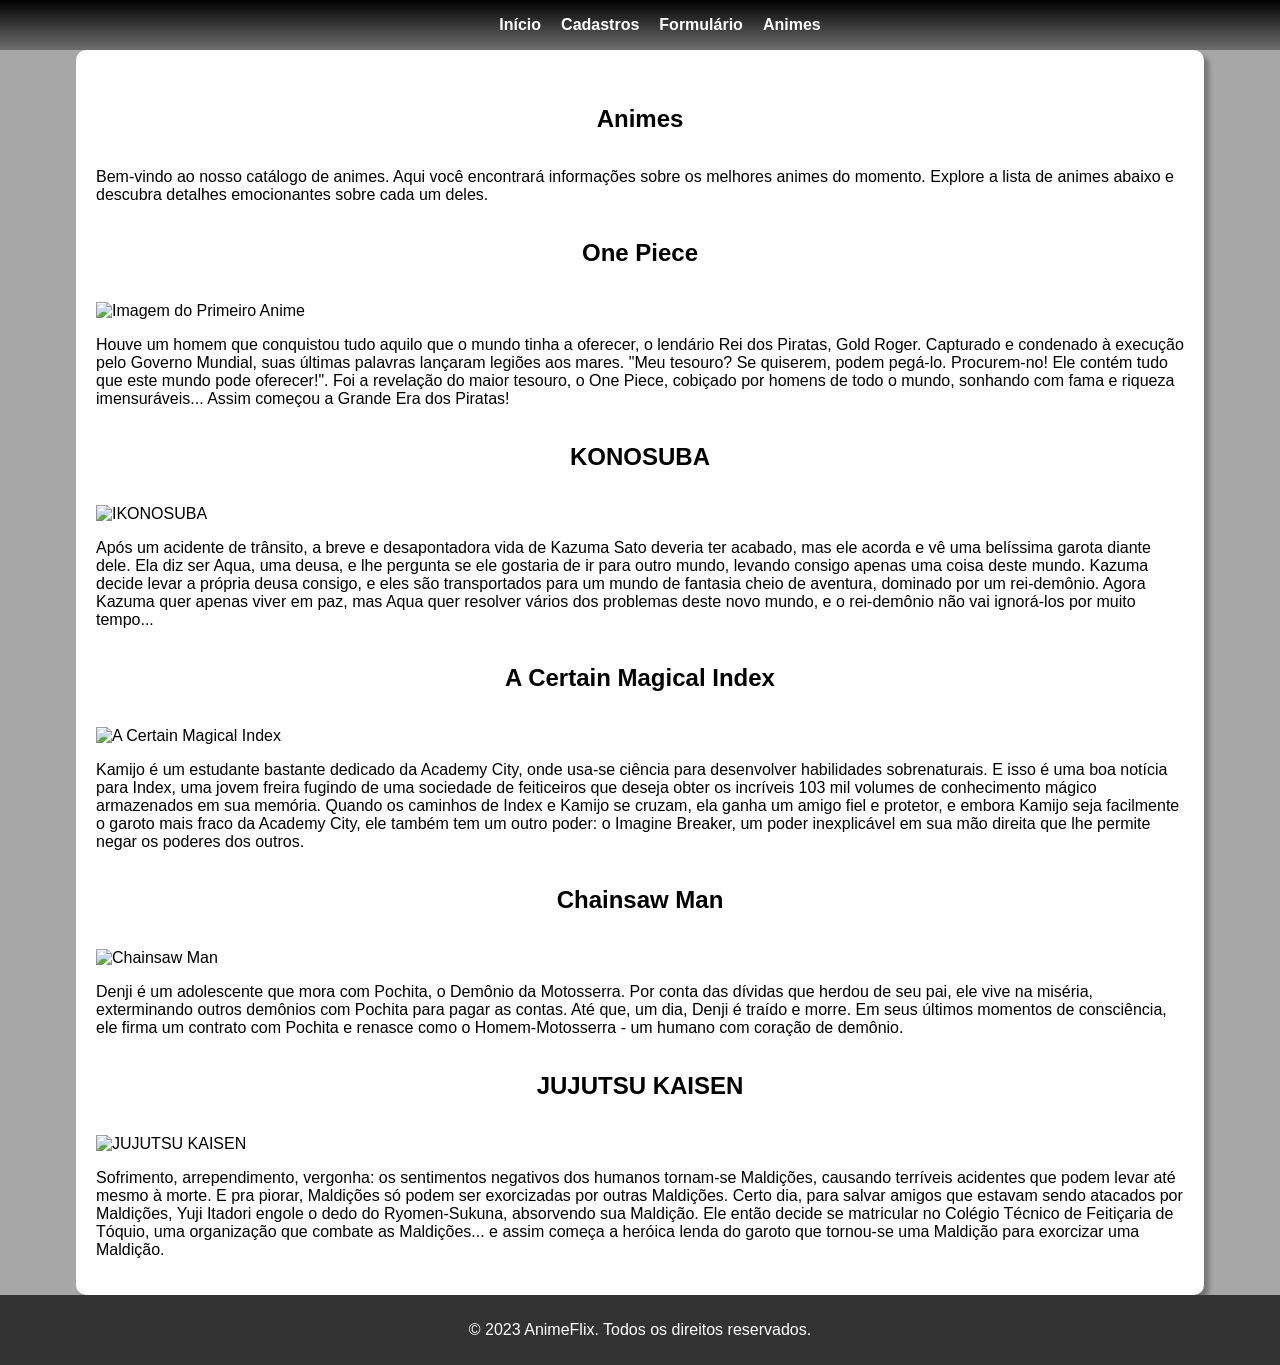
==== animes.html @ ebe2da1a "change: alterando estrutura das pastas change: alterando estrutura das pastas" ====
<!DOCTYPE html>
<html lang="pt-br">
<head>
    <meta charset="UTF-8">
    <meta name="viewport" content="width=device-width, initial-scale=1.0">
    <link rel="stylesheet" href="../style.css">
    <link rel="stylesheet" href="animes.css">
    <title>Animes</title>
</head>
<body>
<header>
    <nav>
        <ul>
            <a href="../index.html"><li>Início</li></a>
            <a href="../cadastro.html"><li>Cadastros</li></a>
            <a href="../form.html"><li>Formulário</li></a>
            <a href="./animes.html"><li>Animes</li></a>
        </ul>
    </nav>
</header>
<main>
    <section id="container">
        <h1>Animes</h1>
        <div class="anime-welcome">
            <p>Bem-vindo ao nosso catálogo de animes. Aqui você encontrará informações sobre os melhores animes do momento. Explore a lista de animes abaixo e descubra detalhes emocionantes sobre cada um deles.</p>
        </div>
        <article class="anime">
            <h2>One Piece</h2>
            <div class="anime-content">
                <img src="./img/onepiece.jpe" alt="Imagem do Primeiro Anime" class="anime-image">
                <p>Houve um homem que conquistou tudo aquilo que o mundo tinha a oferecer, o lendário Rei dos Piratas, Gold Roger. Capturado e condenado à execução pelo Governo Mundial, suas últimas palavras lançaram legiões aos mares. "Meu tesouro? Se quiserem, podem pegá-lo. Procurem-no! Ele contém tudo que este mundo pode oferecer!".

                    Foi a revelação do maior tesouro, o One Piece, cobiçado por homens de todo o mundo, sonhando com fama e riqueza imensuráveis... Assim começou a Grande Era dos Piratas!</p>
            </div>
        </article>
        <article class="anime">
            <h2>KONOSUBA</h2>
            <div class="anime-content">
                <img src="./img/konosuba.jpe" alt="IKONOSUBA" class="anime-image">
                <p>Após um acidente de trânsito, a breve e desapontadora vida de Kazuma Sato deveria ter acabado, mas ele acorda e vê uma belíssima garota diante dele. Ela diz ser Aqua, uma deusa, e lhe pergunta se ele gostaria de ir para outro mundo, levando consigo apenas uma coisa deste mundo. Kazuma decide levar a própria deusa consigo, e eles são transportados para um mundo de fantasia cheio de aventura, dominado por um rei-demônio. Agora Kazuma quer apenas viver em paz, mas Aqua quer resolver vários dos problemas deste novo mundo, e o rei-demônio não vai ignorá-los por muito tempo...</p>
            </div>
        </article>
        <article class="anime">
            <h2>A Certain Magical Index</h2>
            <div class="anime-content">
                <img src="./img/indexAnime.jpe" alt="A Certain Magical Index" class="anime-image">
                <p>Kamijo é um estudante bastante dedicado da Academy City, onde usa-se ciência para desenvolver habilidades sobrenaturais. E isso é uma boa notícia para Index, uma jovem freira fugindo de uma sociedade de feiticeiros que deseja obter os incríveis 103 mil volumes de conhecimento mágico armazenados em sua memória. Quando os caminhos de Index e Kamijo se cruzam, ela ganha um amigo fiel e protetor, e embora Kamijo seja facilmente o garoto mais fraco da Academy City, ele também tem um outro poder: o Imagine Breaker, um poder inexplicável em sua mão direita que lhe permite negar os poderes dos outros.</p>
            </div>
        </article>
        <article class="anime">
            <h2>Chainsaw Man</h2>
            <div class="anime-content">
                <img src="./img/semSalMen.jpe" alt="Chainsaw Man" class="anime-image">
                <p>Denji é um adolescente que mora com Pochita, o Demônio da Motosserra. Por conta das dívidas que herdou de seu pai, ele vive na miséria, exterminando outros demônios com Pochita para pagar as contas. Até que, um dia, Denji é traído e morre. Em seus últimos momentos de consciência, ele firma um contrato com Pochita e renasce como o Homem-Motosserra - um humano com coração de demônio.</p>
            </div>
        </article>
        <article class="anime">
            <h2>JUJUTSU KAISEN</h2>
            <div class="anime-content">
                <img src="./img/jujutsu.jpe" alt="JUJUTSU KAISEN" class="anime-image">
                <p>Sofrimento, arrependimento, vergonha: os sentimentos negativos dos humanos tornam-se Maldições, causando terríveis acidentes que podem levar até mesmo à morte. E pra piorar, Maldições só podem ser exorcizadas por outras Maldições. Certo dia, para salvar amigos que estavam sendo atacados por Maldições, Yuji Itadori engole o dedo do Ryomen-Sukuna, absorvendo sua Maldição. Ele então decide se matricular no Colégio Técnico de Feitiçaria de Tóquio, uma organização que combate as Maldições... e assim começa a heróica lenda do garoto que tornou-se uma Maldição para exorcizar uma Maldição.</p>
            </div>
        </article>
    </section>
</main>
<footer>
    <p>&copy; 2023 AnimeFlix. Todos os direitos reservados.</p>
</footer>
</body>
</html>
---- style.css ----
html, body {
    height: 100%;
    margin: 0;
    padding: 0;
}

body {
    font-family: Arial, sans-serif;
    background-color: #a7a7a7;
}
body {
    display: flex;
    flex-direction: column;
}

  main {
    flex: 1;
}

#container{
    background-color: white;
    width: 85%;
    margin: auto;
    padding: 20px;
    border-radius: 10px;
    box-shadow: 5px 5px 5px rgba(0, 0, 0, 0.3);
}
ul{
    justify-content: center;
    display: flex;
    align-items: center;
    margin: 0px;
    height: 50px;
    font-weight: bold;
    background-image: linear-gradient(to bottom, #000000,#6e6e6e);
}
li{
    display: inline-block;
    color: rgb(253, 253, 253);
    padding: 10px 10px;
    align-items: center;
}
li:hover{
    background-image: linear-gradient(to top, #6e6e6e,#000000);
    box-shadow: 1px 1px 3px rgba(0, 0, 0, 1);
    text-shadow: 1px 1px 3px rgba(0, 0, 0, 1);
}
h1,h2{
    justify-content: center;
    display: flex;
    padding: 15px;
}


  

  

  
  footer {
    background-color: #333;
    color: #fff;
    text-align: center;
    padding: 10px 0;
  }
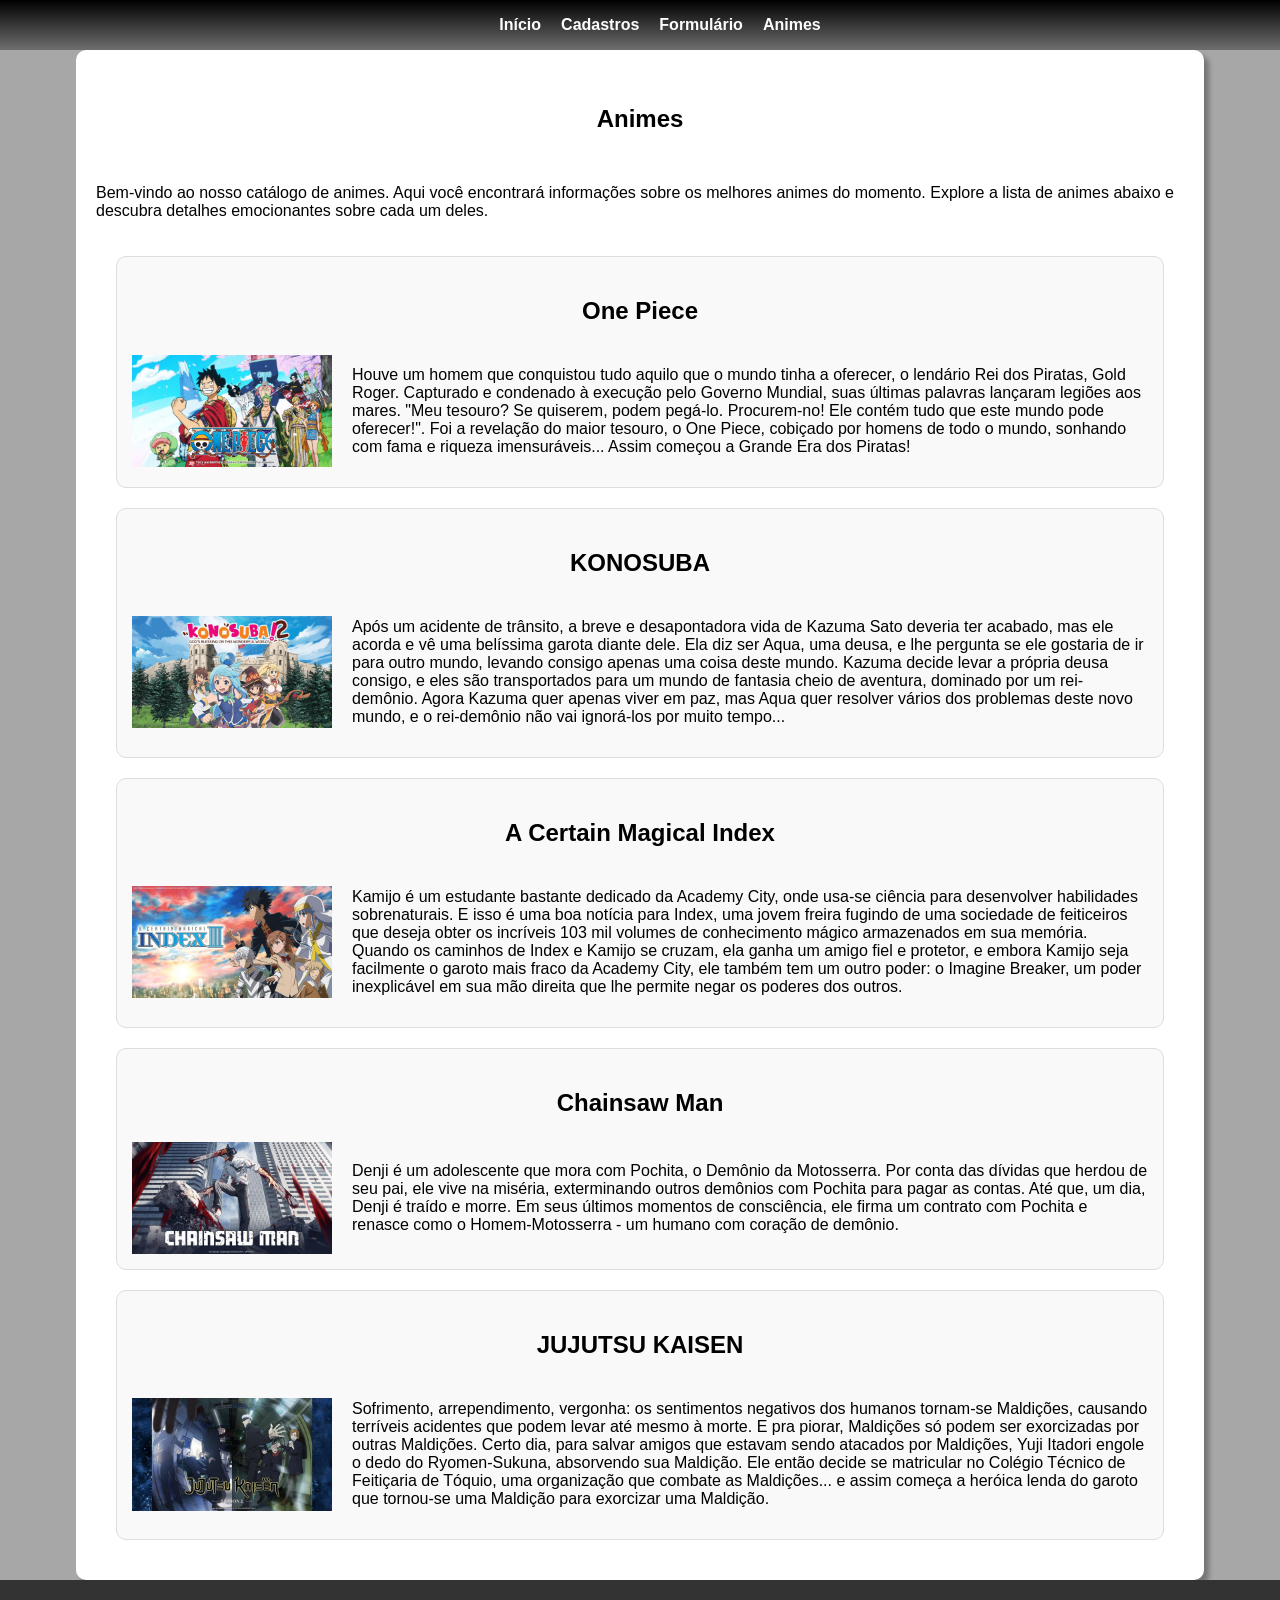
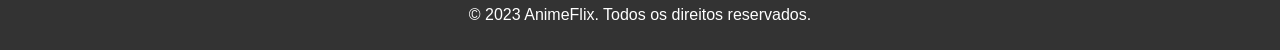
==== commit 034add13: "change: ajustando referencias css src change: ajustando referencias css src" ====
--- a/animes.html
+++ b/animes.html
@@ -3,17 +3,17 @@
 <head>
     <meta charset="UTF-8">
     <meta name="viewport" content="width=device-width, initial-scale=1.0">
-    <link rel="stylesheet" href="../style.css">
-    <link rel="stylesheet" href="animes.css">
+    <link rel="stylesheet" href="./assets/css/style.css">
+    <link rel="stylesheet" href="./assets/css/animes.css">
     <title>Animes</title>
 </head>
 <body>
 <header>
     <nav>
         <ul>
-            <a href="../index.html"><li>Início</li></a>
-            <a href="../cadastro.html"><li>Cadastros</li></a>
-            <a href="../form.html"><li>Formulário</li></a>
+            <a href="./index.html"><li>Início</li></a>
+            <a href="./cadastro.html"><li>Cadastros</li></a>
+            <a href="./form.html"><li>Formulário</li></a>
             <a href="./animes.html"><li>Animes</li></a>
         </ul>
     </nav>
@@ -27,7 +27,7 @@
         <article class="anime">
             <h2>One Piece</h2>
             <div class="anime-content">
-                <img src="./img/onepiece.jpe" alt="Imagem do Primeiro Anime" class="anime-image">
+                <img src="./assets/img/onepiece.jpe" alt="Imagem do Primeiro Anime" class="anime-image">
                 <p>Houve um homem que conquistou tudo aquilo que o mundo tinha a oferecer, o lendário Rei dos Piratas, Gold Roger. Capturado e condenado à execução pelo Governo Mundial, suas últimas palavras lançaram legiões aos mares. "Meu tesouro? Se quiserem, podem pegá-lo. Procurem-no! Ele contém tudo que este mundo pode oferecer!".
 
                     Foi a revelação do maior tesouro, o One Piece, cobiçado por homens de todo o mundo, sonhando com fama e riqueza imensuráveis... Assim começou a Grande Era dos Piratas!</p>
@@ -36,28 +36,28 @@
         <article class="anime">
             <h2>KONOSUBA</h2>
             <div class="anime-content">
-                <img src="./img/konosuba.jpe" alt="IKONOSUBA" class="anime-image">
+                <img src="./assets/img/konosuba.jpe" alt="IKONOSUBA" class="anime-image">
                 <p>Após um acidente de trânsito, a breve e desapontadora vida de Kazuma Sato deveria ter acabado, mas ele acorda e vê uma belíssima garota diante dele. Ela diz ser Aqua, uma deusa, e lhe pergunta se ele gostaria de ir para outro mundo, levando consigo apenas uma coisa deste mundo. Kazuma decide levar a própria deusa consigo, e eles são transportados para um mundo de fantasia cheio de aventura, dominado por um rei-demônio. Agora Kazuma quer apenas viver em paz, mas Aqua quer resolver vários dos problemas deste novo mundo, e o rei-demônio não vai ignorá-los por muito tempo...</p>
             </div>
         </article>
         <article class="anime">
             <h2>A Certain Magical Index</h2>
             <div class="anime-content">
-                <img src="./img/indexAnime.jpe" alt="A Certain Magical Index" class="anime-image">
+                <img src="./assets/img/indexAnime.jpe" alt="A Certain Magical Index" class="anime-image">
                 <p>Kamijo é um estudante bastante dedicado da Academy City, onde usa-se ciência para desenvolver habilidades sobrenaturais. E isso é uma boa notícia para Index, uma jovem freira fugindo de uma sociedade de feiticeiros que deseja obter os incríveis 103 mil volumes de conhecimento mágico armazenados em sua memória. Quando os caminhos de Index e Kamijo se cruzam, ela ganha um amigo fiel e protetor, e embora Kamijo seja facilmente o garoto mais fraco da Academy City, ele também tem um outro poder: o Imagine Breaker, um poder inexplicável em sua mão direita que lhe permite negar os poderes dos outros.</p>
             </div>
         </article>
         <article class="anime">
             <h2>Chainsaw Man</h2>
             <div class="anime-content">
-                <img src="./img/semSalMen.jpe" alt="Chainsaw Man" class="anime-image">
+                <img src="./assets/img/semSalMen.jpe" alt="Chainsaw Man" class="anime-image">
                 <p>Denji é um adolescente que mora com Pochita, o Demônio da Motosserra. Por conta das dívidas que herdou de seu pai, ele vive na miséria, exterminando outros demônios com Pochita para pagar as contas. Até que, um dia, Denji é traído e morre. Em seus últimos momentos de consciência, ele firma um contrato com Pochita e renasce como o Homem-Motosserra - um humano com coração de demônio.</p>
             </div>
         </article>
         <article class="anime">
             <h2>JUJUTSU KAISEN</h2>
             <div class="anime-content">
-                <img src="./img/jujutsu.jpe" alt="JUJUTSU KAISEN" class="anime-image">
+                <img src="./assets/img/jujutsu.jpe" alt="JUJUTSU KAISEN" class="anime-image">
                 <p>Sofrimento, arrependimento, vergonha: os sentimentos negativos dos humanos tornam-se Maldições, causando terríveis acidentes que podem levar até mesmo à morte. E pra piorar, Maldições só podem ser exorcizadas por outras Maldições. Certo dia, para salvar amigos que estavam sendo atacados por Maldições, Yuji Itadori engole o dedo do Ryomen-Sukuna, absorvendo sua Maldição. Ele então decide se matricular no Colégio Técnico de Feitiçaria de Tóquio, uma organização que combate as Maldições... e assim começa a heróica lenda do garoto que tornou-se uma Maldição para exorcizar uma Maldição.</p>
             </div>
         </article>
--- a/assets/css/style.css
+++ b/assets/css/style.css
@@ -0,0 +1,65 @@
+html, body {
+    height: 100%;
+    margin: 0;
+    padding: 0;
+}
+
+body {
+    font-family: Arial, sans-serif;
+    background-color: #a7a7a7;
+}
+body {
+    display: flex;
+    flex-direction: column;
+}
+
+  main {
+    flex: 1;
+}
+
+#container{
+    background-color: white;
+    width: 85%;
+    margin: auto;
+    padding: 20px;
+    border-radius: 10px;
+    box-shadow: 5px 5px 5px rgba(0, 0, 0, 0.3);
+}
+ul{
+    justify-content: center;
+    display: flex;
+    align-items: center;
+    margin: 0px;
+    height: 50px;
+    font-weight: bold;
+    background-image: linear-gradient(to bottom, #000000,#6e6e6e);
+}
+li{
+    display: inline-block;
+    color: rgb(253, 253, 253);
+    padding: 10px 10px;
+    align-items: center;
+}
+li:hover{
+    background-image: linear-gradient(to top, #6e6e6e,#000000);
+    box-shadow: 1px 1px 3px rgba(0, 0, 0, 1);
+    text-shadow: 1px 1px 3px rgba(0, 0, 0, 1);
+}
+h1,h2{
+    justify-content: center;
+    display: flex;
+    padding: 15px;
+}
+
+
+  
+
+  
+
+  
+  footer {
+    background-color: #333;
+    color: #fff;
+    text-align: center;
+    padding: 10px 0;
+  }
--- a/assets/css/animes.css
+++ b/assets/css/animes.css
@@ -0,0 +1,31 @@
+.anime {
+    margin: 20px;
+    padding: 15px;
+    border: 1px solid #ddd;
+    border-radius: 10px;
+    background-color: #f9f9f9;
+}
+
+.anime img {
+    max-width: 100%;
+    height: auto;
+}
+
+.anime h2 {
+    margin: 10px 0;
+}
+.anime-image {
+    width: 200px; 
+    height: 300px; 
+    margin-right: 20px; 
+}
+.anime-content {
+    display: flex;
+    align-items: center; 
+}
+.anime-welcome {
+    display: flex;
+    align-items: center;
+    justify-content: center;
+    height: 100%;
+}
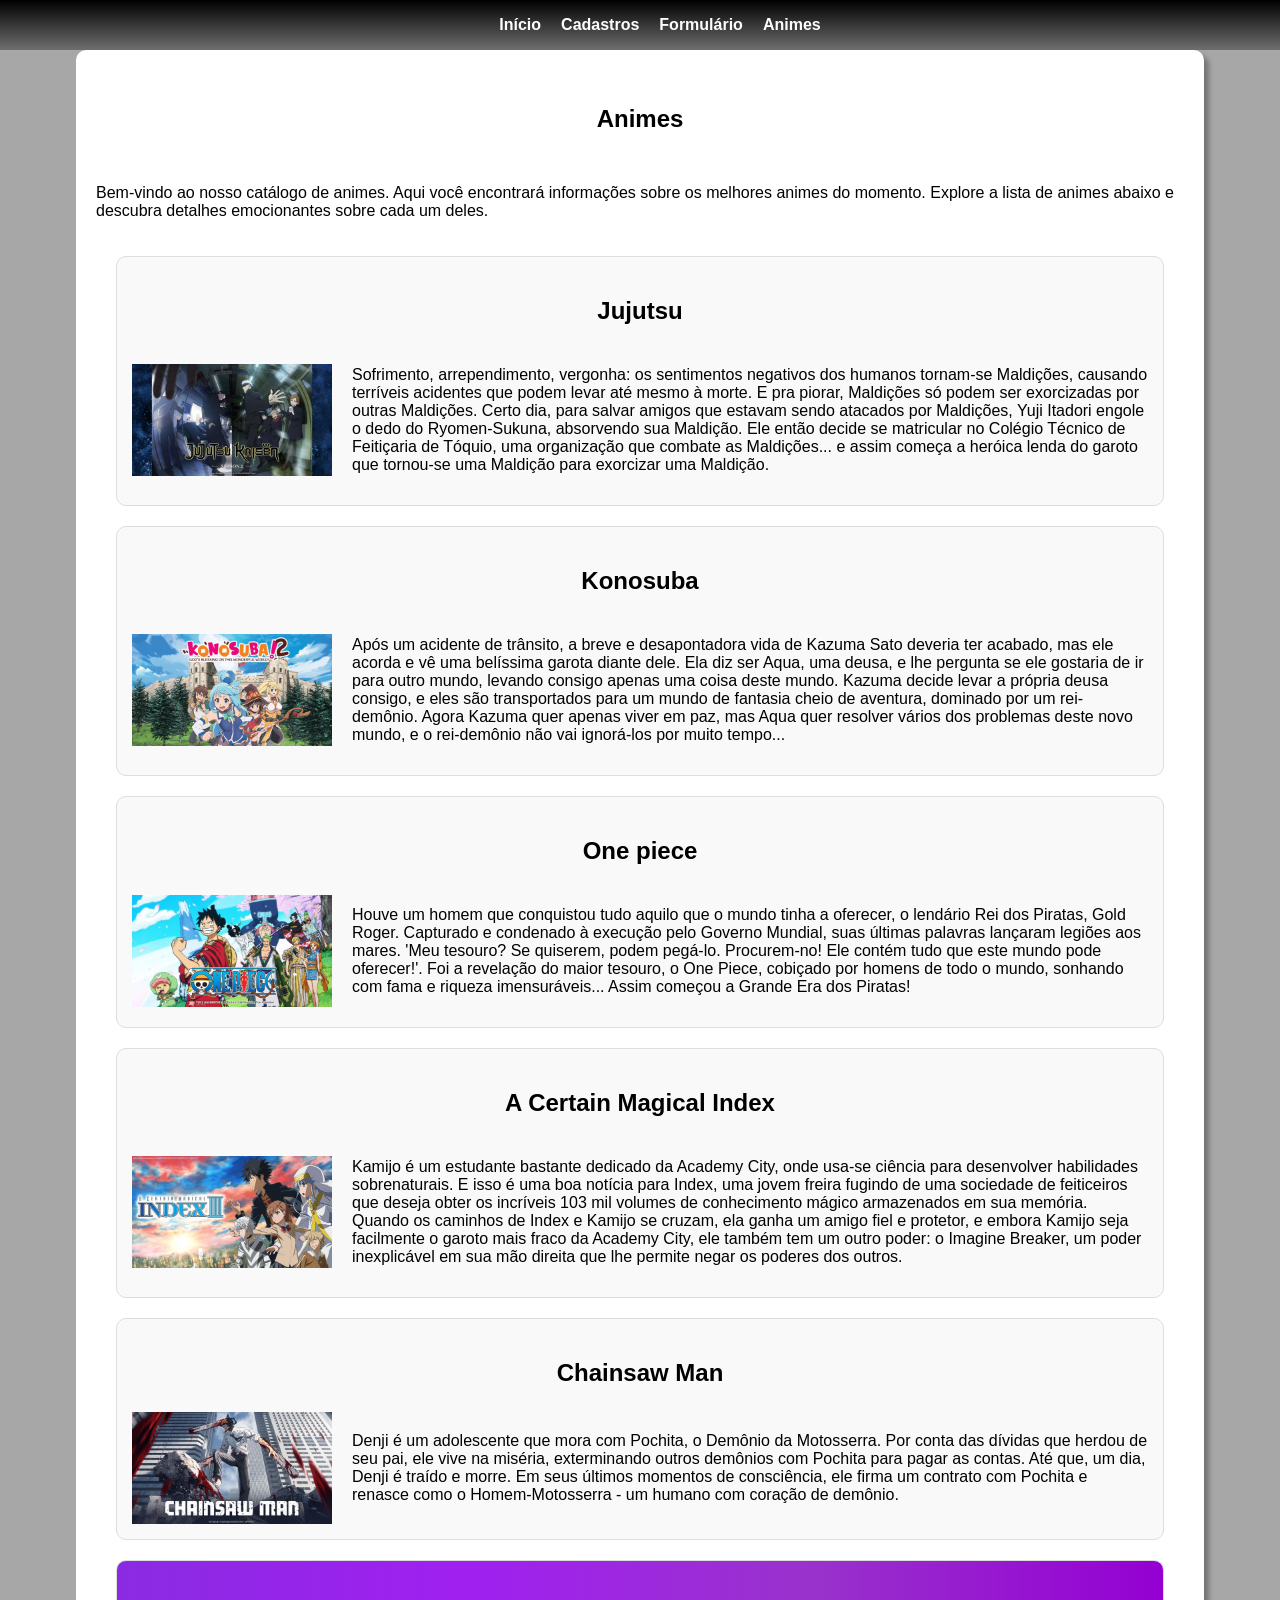
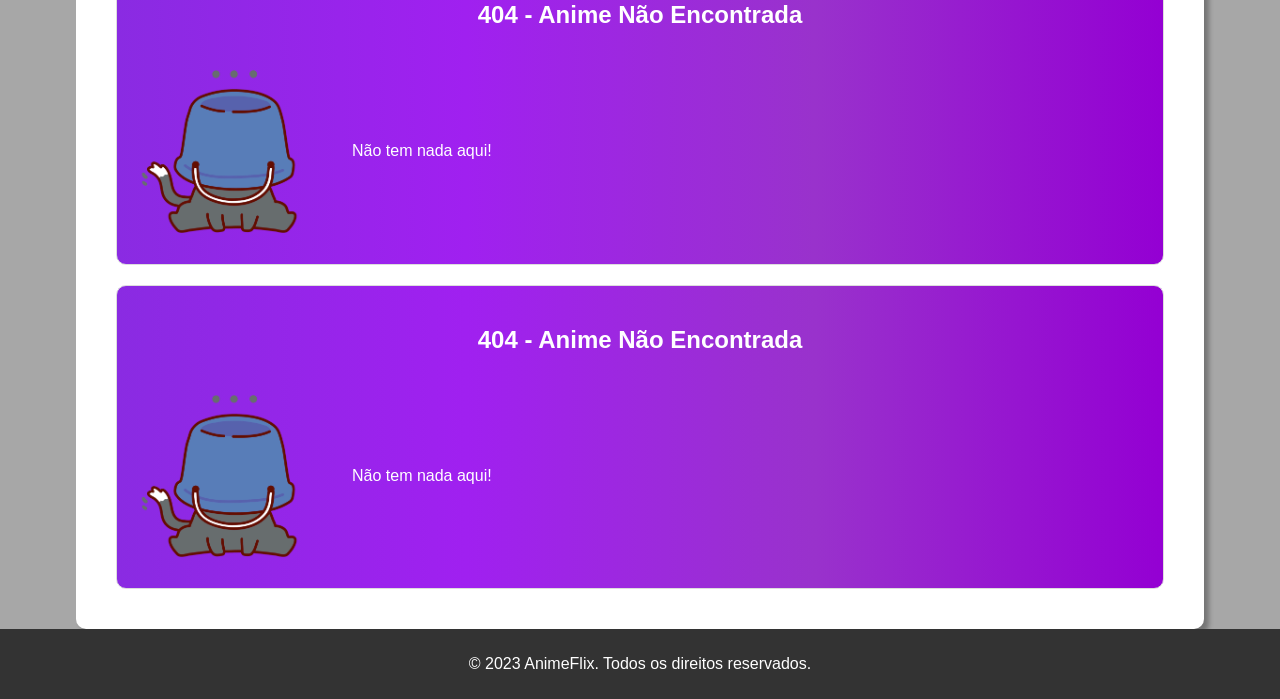
==== commit a049e9d9: "add: adicionando js add: adicionando js" ====
--- a/animes.html
+++ b/animes.html
@@ -25,40 +25,31 @@
             <p>Bem-vindo ao nosso catálogo de animes. Aqui você encontrará informações sobre os melhores animes do momento. Explore a lista de animes abaixo e descubra detalhes emocionantes sobre cada um deles.</p>
         </div>
         <article class="anime">
-            <h2>One Piece</h2>
             <div class="anime-content">
-                <img src="./assets/img/onepiece.jpe" alt="Imagem do Primeiro Anime" class="anime-image">
-                <p>Houve um homem que conquistou tudo aquilo que o mundo tinha a oferecer, o lendário Rei dos Piratas, Gold Roger. Capturado e condenado à execução pelo Governo Mundial, suas últimas palavras lançaram legiões aos mares. "Meu tesouro? Se quiserem, podem pegá-lo. Procurem-no! Ele contém tudo que este mundo pode oferecer!".
-
-                    Foi a revelação do maior tesouro, o One Piece, cobiçado por homens de todo o mundo, sonhando com fama e riqueza imensuráveis... Assim começou a Grande Era dos Piratas!</p>
             </div>
         </article>
         <article class="anime">
-            <h2>KONOSUBA</h2>
             <div class="anime-content">
-                <img src="./assets/img/konosuba.jpe" alt="IKONOSUBA" class="anime-image">
-                <p>Após um acidente de trânsito, a breve e desapontadora vida de Kazuma Sato deveria ter acabado, mas ele acorda e vê uma belíssima garota diante dele. Ela diz ser Aqua, uma deusa, e lhe pergunta se ele gostaria de ir para outro mundo, levando consigo apenas uma coisa deste mundo. Kazuma decide levar a própria deusa consigo, e eles são transportados para um mundo de fantasia cheio de aventura, dominado por um rei-demônio. Agora Kazuma quer apenas viver em paz, mas Aqua quer resolver vários dos problemas deste novo mundo, e o rei-demônio não vai ignorá-los por muito tempo...</p>
             </div>
         </article>
         <article class="anime">
-            <h2>A Certain Magical Index</h2>
             <div class="anime-content">
-                <img src="./assets/img/indexAnime.jpe" alt="A Certain Magical Index" class="anime-image">
-                <p>Kamijo é um estudante bastante dedicado da Academy City, onde usa-se ciência para desenvolver habilidades sobrenaturais. E isso é uma boa notícia para Index, uma jovem freira fugindo de uma sociedade de feiticeiros que deseja obter os incríveis 103 mil volumes de conhecimento mágico armazenados em sua memória. Quando os caminhos de Index e Kamijo se cruzam, ela ganha um amigo fiel e protetor, e embora Kamijo seja facilmente o garoto mais fraco da Academy City, ele também tem um outro poder: o Imagine Breaker, um poder inexplicável em sua mão direita que lhe permite negar os poderes dos outros.</p>
             </div>
         </article>
         <article class="anime">
-            <h2>Chainsaw Man</h2>
             <div class="anime-content">
-                <img src="./assets/img/semSalMen.jpe" alt="Chainsaw Man" class="anime-image">
-                <p>Denji é um adolescente que mora com Pochita, o Demônio da Motosserra. Por conta das dívidas que herdou de seu pai, ele vive na miséria, exterminando outros demônios com Pochita para pagar as contas. Até que, um dia, Denji é traído e morre. Em seus últimos momentos de consciência, ele firma um contrato com Pochita e renasce como o Homem-Motosserra - um humano com coração de demônio.</p>
             </div>
         </article>
         <article class="anime">
-            <h2>JUJUTSU KAISEN</h2>
             <div class="anime-content">
-                <img src="./assets/img/jujutsu.jpe" alt="JUJUTSU KAISEN" class="anime-image">
-                <p>Sofrimento, arrependimento, vergonha: os sentimentos negativos dos humanos tornam-se Maldições, causando terríveis acidentes que podem levar até mesmo à morte. E pra piorar, Maldições só podem ser exorcizadas por outras Maldições. Certo dia, para salvar amigos que estavam sendo atacados por Maldições, Yuji Itadori engole o dedo do Ryomen-Sukuna, absorvendo sua Maldição. Ele então decide se matricular no Colégio Técnico de Feitiçaria de Tóquio, uma organização que combate as Maldições... e assim começa a heróica lenda do garoto que tornou-se uma Maldição para exorcizar uma Maldição.</p>
+            </div>
+        </article>
+        <article class="anime">
+            <div class="anime-content">
+            </div>
+        </article>
+        <article class="anime">
+            <div class="anime-content">
             </div>
         </article>
     </section>
@@ -66,5 +57,7 @@
 <footer>
     <p>&copy; 2023 AnimeFlix. Todos os direitos reservados.</p>
 </footer>
+<script src="./assets/js/main.js"></script>
+<script src="./assets/js/animes.js"></script>
 </body>
 </html>
